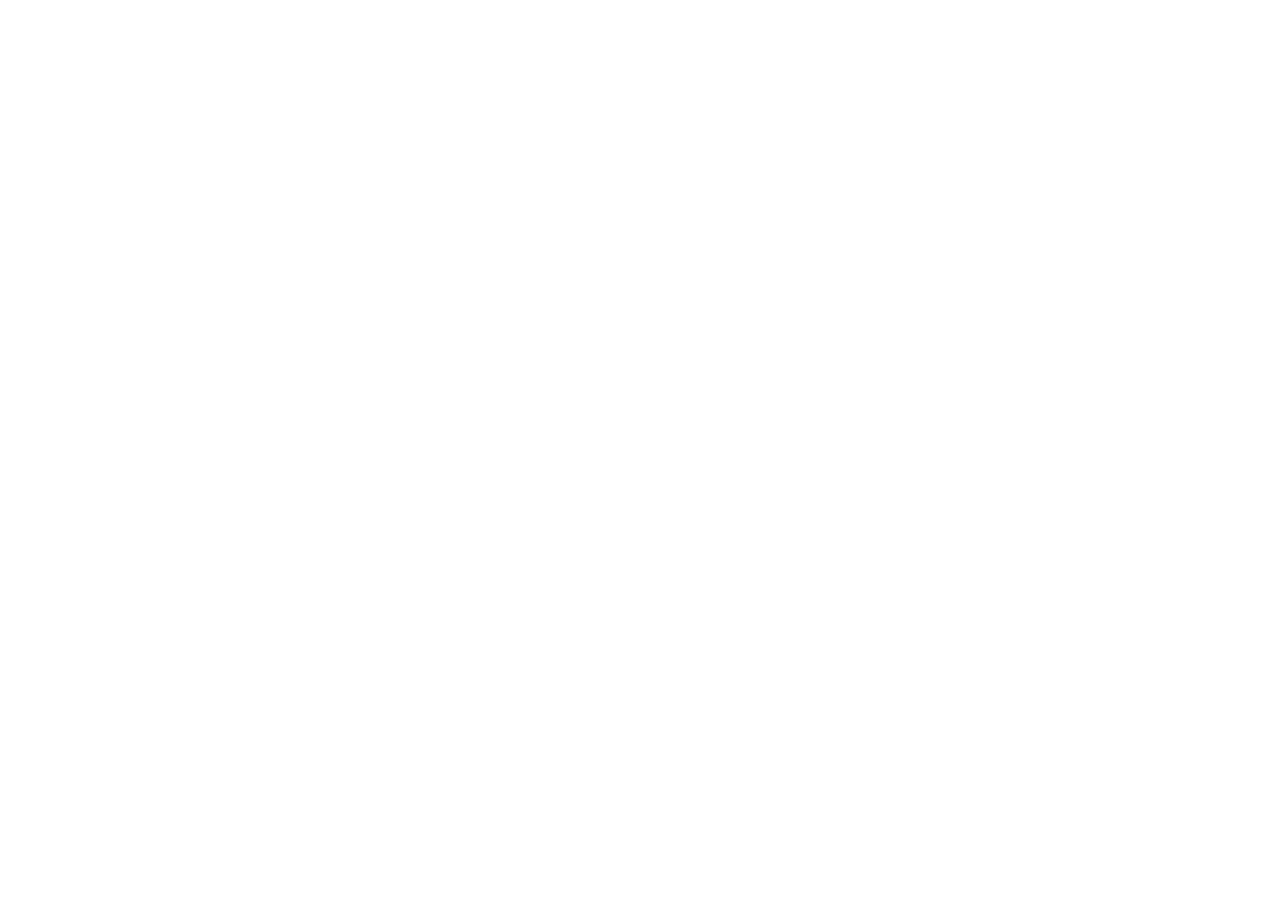
==== index.html @ 223c6972 "First commit" ====
<!DOCTYPE html>
<html lang="en">
<head>
    <meta charset="UTF-8">
    <meta name="viewport" content="width=device-width, initial-scale=1.0">
    <title>Document</title>
</head>
<body>
    
</body>
</html>
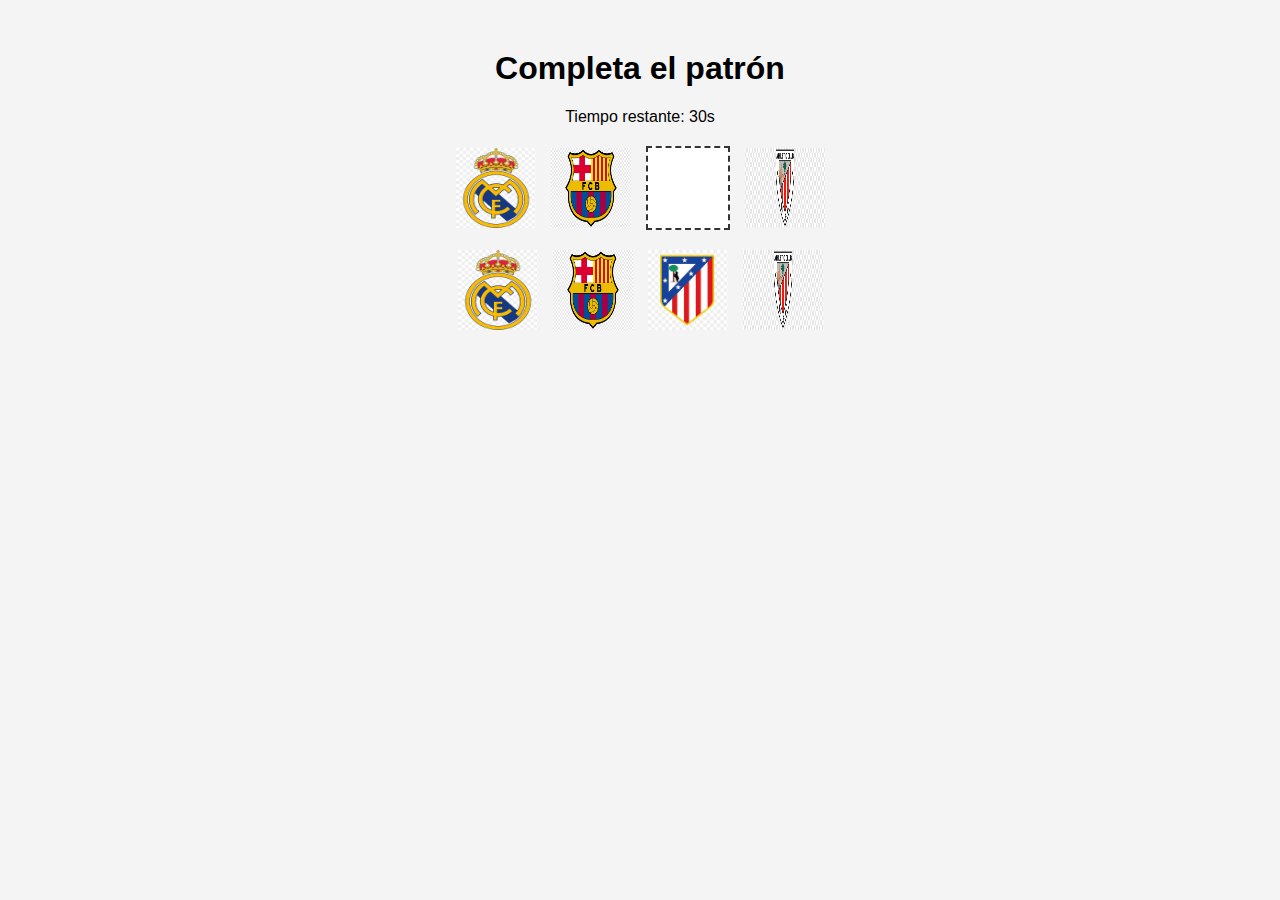
==== commit 230d3a92: "Mejora del codigo" ====
--- a/index.html
+++ b/index.html
@@ -1,11 +1,33 @@
 <!DOCTYPE html>
-<html lang="en">
+<html lang="es">
 <head>
     <meta charset="UTF-8">
     <meta name="viewport" content="width=device-width, initial-scale=1.0">
-    <title>Document</title>
+    <title>Juego de Patrones</title>
+    <link rel="stylesheet" href="styles.css">
 </head>
 <body>
-    
+    <div id="game-container">
+        <h1>Completa el patrón</h1>
+        <p id="timer">Tiempo restante: <span id="time">30</span>s</p>
+
+        <!-- Contenedor del patrón con un hueco vacío -->
+        <div id="pattern-container">
+            <img src="images/realmadrid.png" class="team-logo">
+            <img src="images/fc-barcelona.png" class="team-logo">
+            <div id="drop-zone" class="team-logo"></div> <!-- Zona donde se arrastrará el escudo -->
+            <img src="images/atheltic.png" class="team-logo">
+        </div>
+
+        <!-- Escudos disponibles para arrastrar -->
+        <div id="choices-container">
+            <img src="images/realmadrid.png" class="draggable" draggable="true" id="realmadrid">
+            <img src="images/fc-barcelona.png" class="draggable" draggable="true" id="barcelona">
+            <img src="images/atletico.png" class="draggable" draggable="true" id="atletico">
+            <img src="images/atheltic.png" class="draggable" draggable="true" id="athletic">
+        </div>
+    </div>
+
+    <script src="app.js"></script>
 </body>
-</html>+</html>
--- a/styles.css
+++ b/styles.css
@@ -0,0 +1,42 @@
+body {
+    font-family: Arial, sans-serif;
+    text-align: center;
+    background-color: #f4f4f4;
+}
+
+#game-container {
+    margin-top: 50px;
+}
+
+#pattern-container {
+    display: flex;
+    justify-content: center;
+    align-items: center;
+    gap: 15px;
+    margin: 20px 0;
+}
+
+.team-logo {
+    width: 80px;
+    height: 80px;
+}
+
+#drop-zone {
+    width: 80px;
+    height: 80px;
+    border: 2px dashed #333;
+    background-color: white;
+}
+
+#choices-container {
+    display: flex;
+    justify-content: center;
+    gap: 15px;
+    margin-top: 20px;
+}
+
+.draggable {
+    width: 80px;
+    height: 80px;
+    cursor: grab;
+}
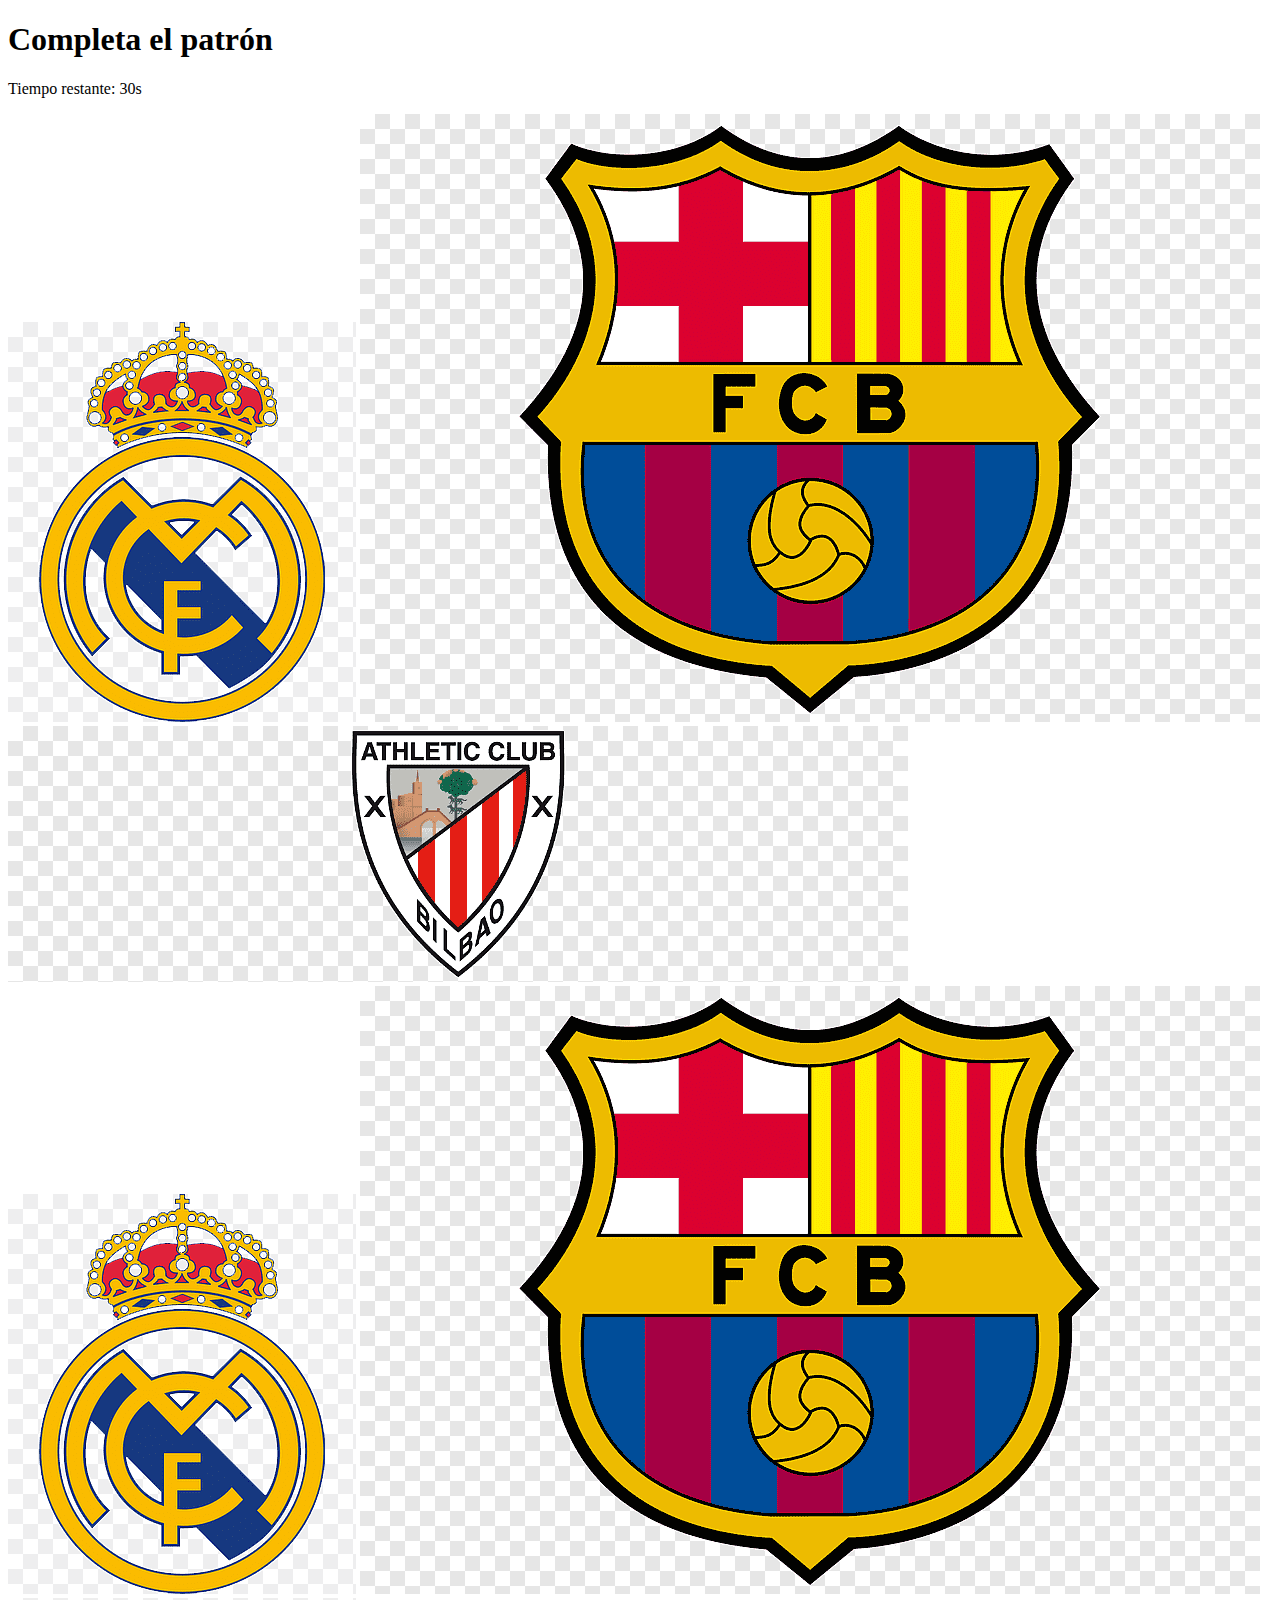
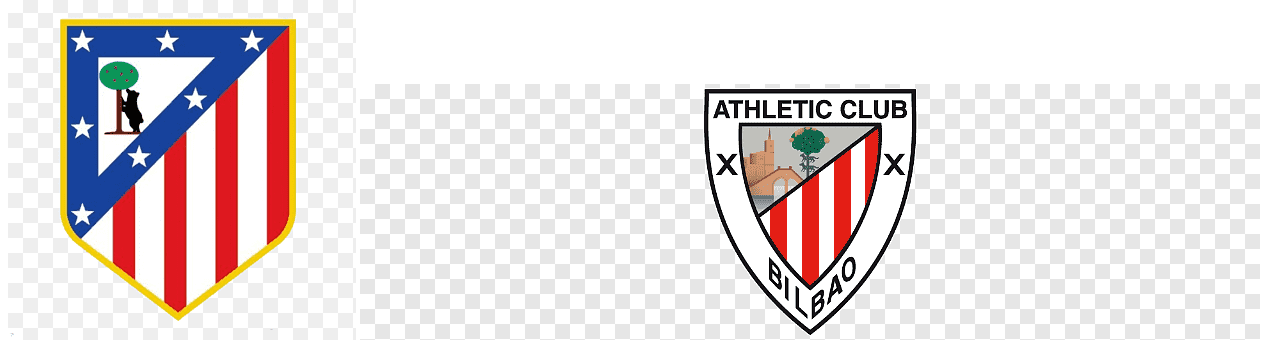
==== commit 43b78b9d: "commit upload code" ====
--- a/index.html
+++ b/index.html
@@ -31,3 +31,21 @@
     <script src="app.js"></script>
 </body>
 </html>
+
+
+<!-- <!DOCTYPE html>
+<html lang="es">
+<head>
+    <meta charset="UTF-8">
+    <meta name="viewport" content="width=device-width, initial-scale=1.0">
+    <title>Juego de Escudos</title>
+    <link rel="stylesheet" href="./css/styles.css">
+    <script type="module" src="app.js" defer></script>
+</head>
+<body>
+    <h1>Juego de Escudos</h1>
+    <div id="tablero"></div>
+    <div id="opciones"></div>
+    <div id="puntuaciones"></div>
+</body>
+</html> -->--- a/css/styles.css
+++ b/css/styles.css
@@ -0,0 +1,66 @@
+/* body {
+    font-family: Arial, sans-serif;
+    text-align: center;
+}
+
+.oculto {
+    display: none;
+}
+
+#patron, #escudos {
+    display: flex;
+    justify-content: center;
+    margin: 20px 0;
+}
+
+
+.casilla, .escudo {
+    width: 100px;
+    height: 100px;
+    margin: 10px;
+    border: 2px solid black;
+    display: flex;
+    align-items: center;
+    justify-content: center;
+    background-color: #f9f9f9;
+}
+
+.escudo img, .casilla img {
+    width: 90%;
+    height: 90%;
+    object-fit: contain;
+    cursor: grab;
+}
+
+.casilla {
+    background-color: #f0f0f0;
+}
+ */
+
+ body {
+    font-family: Arial, sans-serif;
+    text-align: center;
+}
+
+#tablero, #opciones {
+    display: flex;
+    justify-content: center;
+    gap: 10px;
+    margin: 20px;
+}
+
+.casilla {
+    width: 100px;
+    height: 100px;
+    border: 2px dashed #000;
+    display: flex;
+    align-items: center;
+    justify-content: center;
+    background-color: #f0f0f0;
+}
+
+.escudo {
+    width: 80px;
+    height: 80px;
+    cursor: grab;
+}
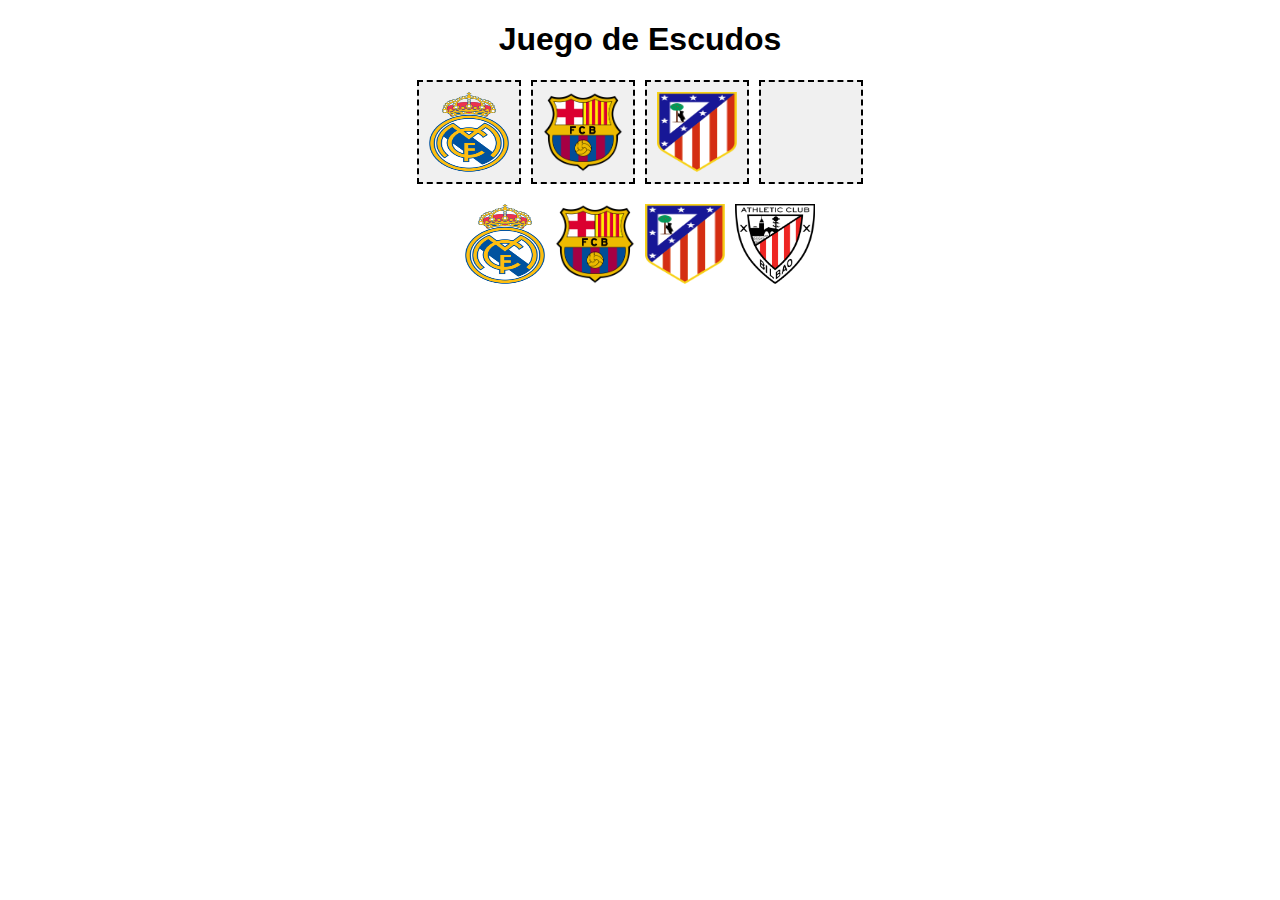
==== commit 968dd703: "Update code" ====
--- a/index.html
+++ b/index.html
@@ -1,39 +1,4 @@
 <!DOCTYPE html>
-<html lang="es">
-<head>
-    <meta charset="UTF-8">
-    <meta name="viewport" content="width=device-width, initial-scale=1.0">
-    <title>Juego de Patrones</title>
-    <link rel="stylesheet" href="styles.css">
-</head>
-<body>
-    <div id="game-container">
-        <h1>Completa el patrón</h1>
-        <p id="timer">Tiempo restante: <span id="time">30</span>s</p>
-
-        <!-- Contenedor del patrón con un hueco vacío -->
-        <div id="pattern-container">
-            <img src="images/realmadrid.png" class="team-logo">
-            <img src="images/fc-barcelona.png" class="team-logo">
-            <div id="drop-zone" class="team-logo"></div> <!-- Zona donde se arrastrará el escudo -->
-            <img src="images/atheltic.png" class="team-logo">
-        </div>
-
-        <!-- Escudos disponibles para arrastrar -->
-        <div id="choices-container">
-            <img src="images/realmadrid.png" class="draggable" draggable="true" id="realmadrid">
-            <img src="images/fc-barcelona.png" class="draggable" draggable="true" id="barcelona">
-            <img src="images/atletico.png" class="draggable" draggable="true" id="atletico">
-            <img src="images/atheltic.png" class="draggable" draggable="true" id="athletic">
-        </div>
-    </div>
-
-    <script src="app.js"></script>
-</body>
-</html>
-
-
-<!-- <!DOCTYPE html>
 <html lang="es">
 <head>
     <meta charset="UTF-8">
@@ -48,4 +13,4 @@
     <div id="opciones"></div>
     <div id="puntuaciones"></div>
 </body>
-</html> -->+</html>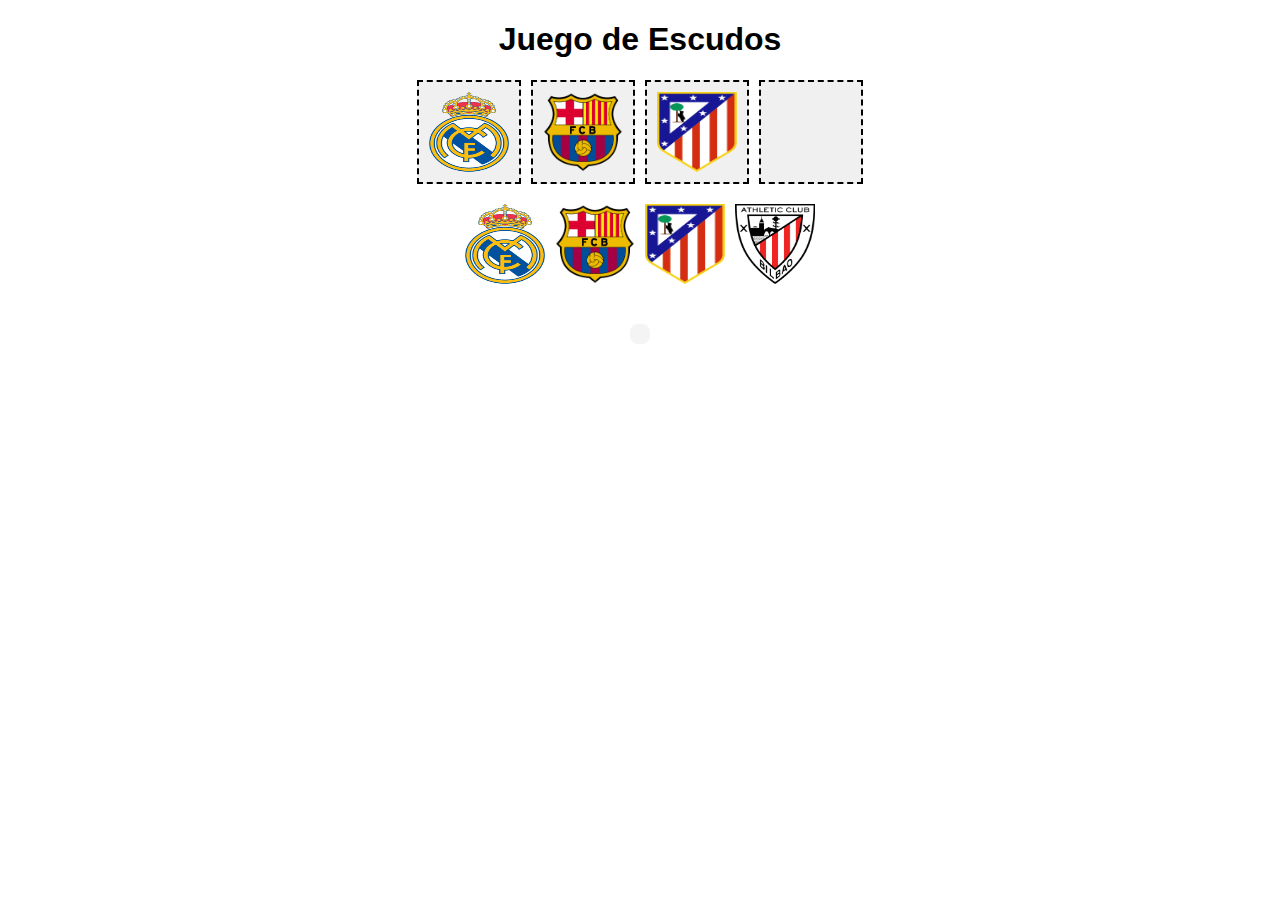
==== commit bec053f0: "Improved "juego" code, and added final table" ====
--- a/index.html
+++ b/index.html
@@ -12,5 +12,10 @@
     <div id="tablero"></div>
     <div id="opciones"></div>
     <div id="puntuaciones"></div>
+
+    <div id="contenedorFormulario"></div>
+
+    <!-- Tabla para mostrar las puntuaciones guardadas -->
+    <div id="tablaContenedor"></div>
 </body>
 </html>--- a/css/styles.css
+++ b/css/styles.css
@@ -64,3 +64,69 @@
     height: 80px;
     cursor: grab;
 }
+
+/* Estilo para el contenedor del formulario de nombre */
+#contenedorFormulario {
+    margin-top: 20px;
+    padding: 10px;
+    background-color: #f4f4f4;
+    border-radius: 8px;
+    display: inline-block;
+}
+
+/* Estilo para el input del nombre */
+#contenedorFormulario input {
+    padding: 8px;
+    font-size: 16px;
+    margin-top: 10px;
+    border: 1px solid #ccc;
+    border-radius: 4px;
+}
+
+/* Estilo para el botón de guardar */
+#contenedorFormulario button {
+    padding: 10px 20px;
+    background-color: #4CAF50;
+    color: white;
+    border: none;
+    border-radius: 4px;
+    cursor: pointer;
+    font-size: 16px;
+    margin-top: 10px;
+}
+
+#contenedorFormulario button:hover {
+    background-color: #45a049;
+}
+
+/* Estilo para la tabla */
+#tablaPuntuaciones {
+    margin-top: 20px;
+    width: 80%;
+    margin-left: auto;
+    margin-right: auto;
+    border-collapse: collapse;
+    text-align: left;
+    background-color: #fff;
+    border: 2px solid #ddd;
+    border-radius: 8px;
+}
+
+#tablaPuntuaciones th, #tablaPuntuaciones td {
+    padding: 12px;
+    border: 1px solid #ddd;
+}
+
+#tablaPuntuaciones th {
+    background-color: #4CAF50;
+    color: white;
+}
+
+#tablaPuntuaciones tr:nth-child(even) {
+    background-color: #f2f2f2;
+}
+
+#tablaPuntuaciones tr:hover {
+    background-color: #ddd;
+}
+
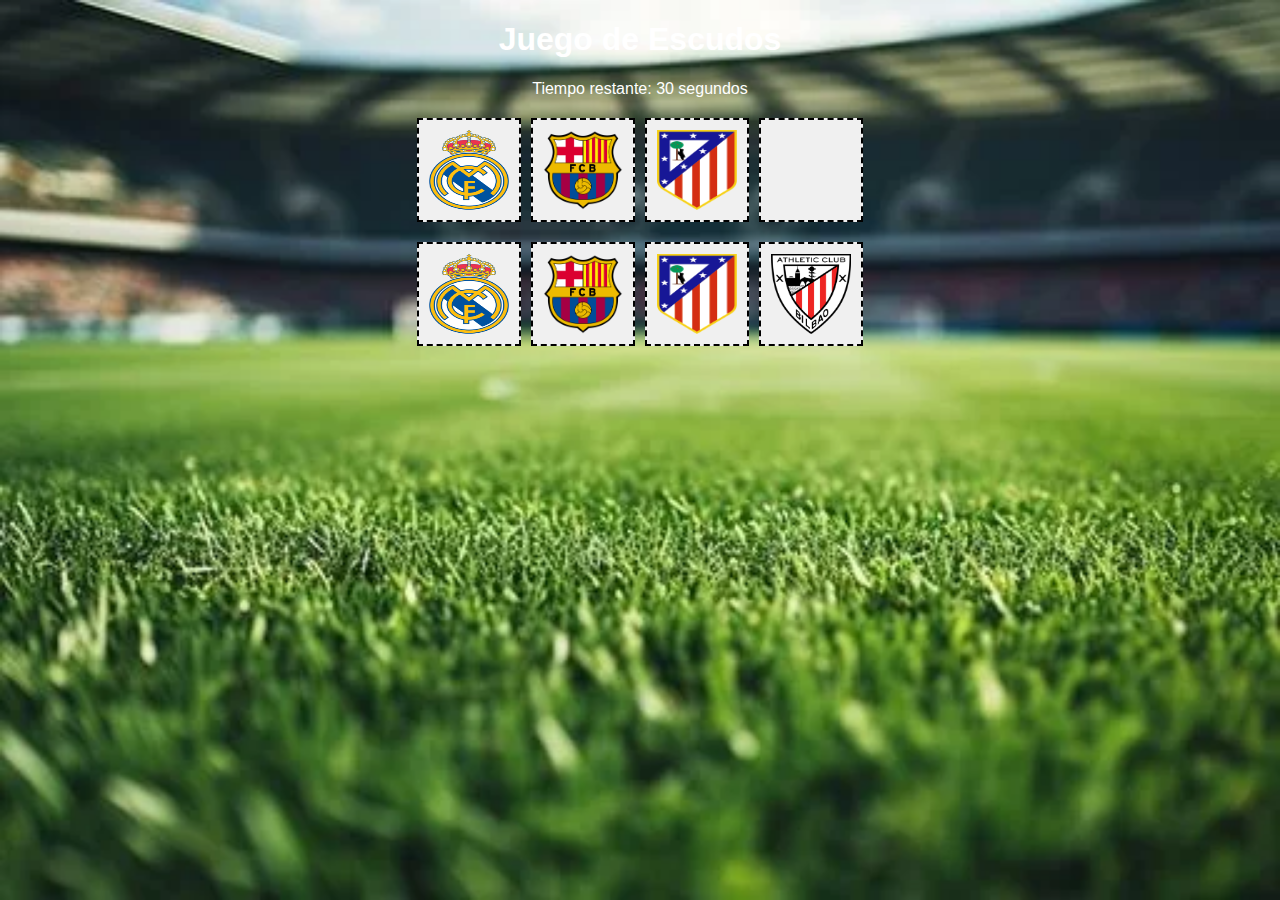
==== commit db52b060: "Created a final page, and added css to the final page and the game page" ====
--- a/index.html
+++ b/index.html
@@ -9,6 +9,12 @@
 </head>
 <body>
     <h1>Juego de Escudos</h1>
+
+    <!-- Contador de tiempo -->
+    <div id="contador">
+        <p>Tiempo restante: <span id="time">30</span> segundos</p>
+    </div>
+
     <div id="tablero"></div>
     <div id="opciones"></div>
     <div id="puntuaciones"></div>
@@ -18,4 +24,4 @@
     <!-- Tabla para mostrar las puntuaciones guardadas -->
     <div id="tablaContenedor"></div>
 </body>
-</html>+</html>
--- a/css/styles.css
+++ b/css/styles.css
@@ -40,6 +40,11 @@
  body {
     font-family: Arial, sans-serif;
     text-align: center;
+    background-image: url('../img/campofutbol-bg.jpg'); /* Ruta a la imagen */
+    background-size: cover; /* La imagen cubre toda la pantalla */
+    background-position: center; /* Centrada */
+    background-attachment: fixed; /* Fija el fondo al hacer scroll */
+    color: white; /* Para mejorar la visibilidad del texto */
 }
 
 #tablero, #opciones {
@@ -66,13 +71,7 @@
 }
 
 /* Estilo para el contenedor del formulario de nombre */
-#contenedorFormulario {
-    margin-top: 20px;
-    padding: 10px;
-    background-color: #f4f4f4;
-    border-radius: 8px;
-    display: inline-block;
-}
+
 
 /* Estilo para el input del nombre */
 #contenedorFormulario input {
@@ -101,15 +100,7 @@
 
 /* Estilo para la tabla */
 #tablaPuntuaciones {
-    margin-top: 20px;
-    width: 80%;
-    margin-left: auto;
-    margin-right: auto;
-    border-collapse: collapse;
-    text-align: left;
-    background-color: #fff;
-    border: 2px solid #ddd;
-    border-radius: 8px;
+    background-color: rgba(255, 255, 255, 0.9); /* Fondo más claro para contraste */
 }
 
 #tablaPuntuaciones th, #tablaPuntuaciones td {
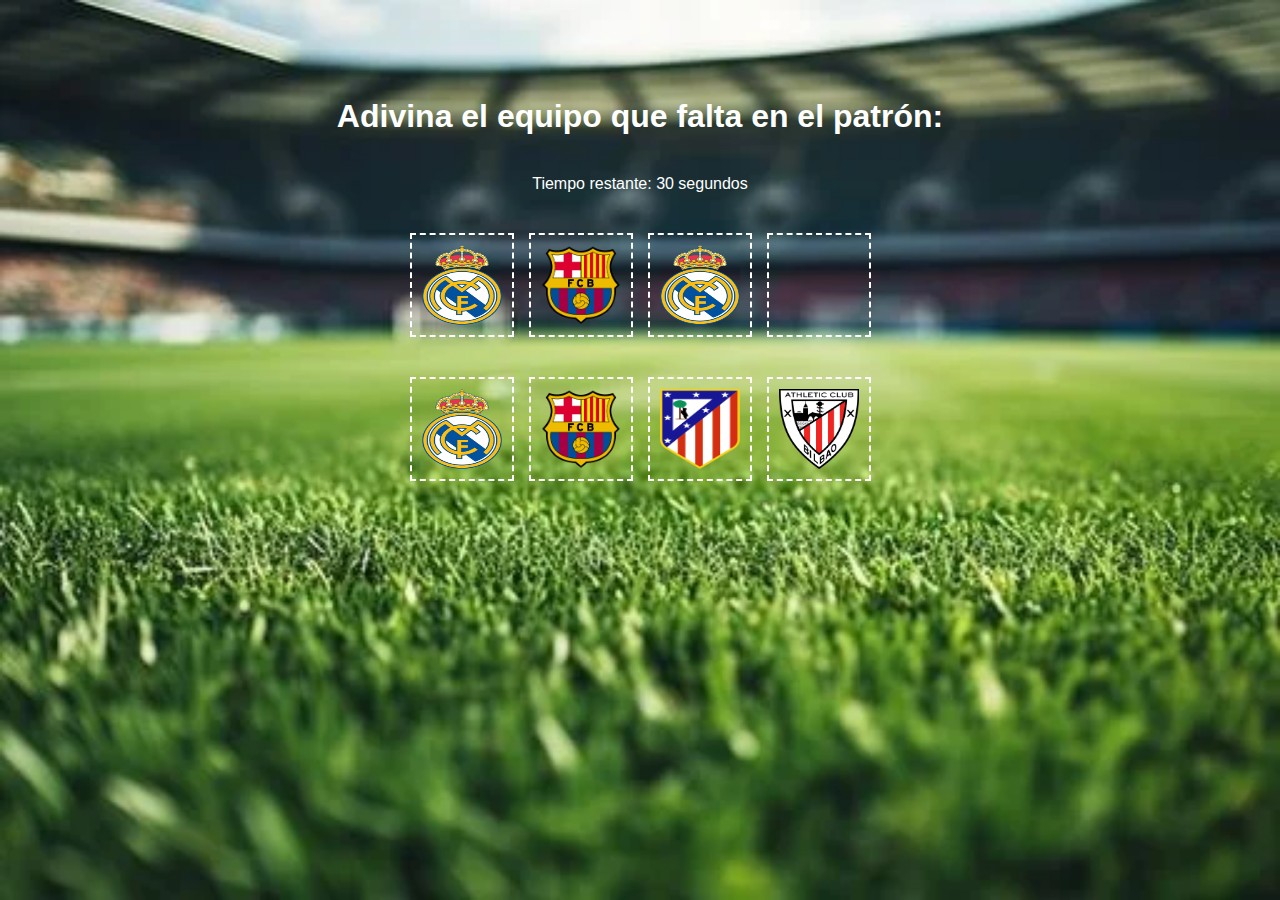
==== commit aee972c5: "Improved CSS on the main page and added a new button" ====
--- a/index.html
+++ b/index.html
@@ -8,9 +8,8 @@
     <script type="module" src="app.js" defer></script>
 </head>
 <body>
-    <h1>Juego de Escudos</h1>
+    <h1>Adivina el equipo que falta en el patrón:</h1>
 
-    <!-- Contador de tiempo -->
     <div id="contador">
         <p>Tiempo restante: <span id="time">30</span> segundos</p>
     </div>
@@ -21,7 +20,6 @@
 
     <div id="contenedorFormulario"></div>
 
-    <!-- Tabla para mostrar las puntuaciones guardadas -->
     <div id="tablaContenedor"></div>
 </body>
 </html>
--- a/css/styles.css
+++ b/css/styles.css
@@ -1,67 +1,37 @@
-/* body {
+body {
     font-family: Arial, sans-serif;
     text-align: center;
+    background-image: url('../img/campofutbol-bg.jpg');
+    background-size: cover;
+    background-position: center;
+    background-attachment: fixed;
+    color: white;
+    padding-top: 50px; 
+}
+h1 {
+    margin-top: 50px; 
 }
 
-.oculto {
-    display: none;
-}
-
-#patron, #escudos {
-    display: flex;
-    justify-content: center;
-    margin: 20px 0;
-}
-
-
-.casilla, .escudo {
-    width: 100px;
-    height: 100px;
-    margin: 10px;
-    border: 2px solid black;
-    display: flex;
-    align-items: center;
-    justify-content: center;
-    background-color: #f9f9f9;
-}
-
-.escudo img, .casilla img {
-    width: 90%;
-    height: 90%;
-    object-fit: contain;
-    cursor: grab;
-}
-
-.casilla {
-    background-color: #f0f0f0;
-}
- */
-
- body {
-    font-family: Arial, sans-serif;
-    text-align: center;
-    background-image: url('../img/campofutbol-bg.jpg'); /* Ruta a la imagen */
-    background-size: cover; /* La imagen cubre toda la pantalla */
-    background-position: center; /* Centrada */
-    background-attachment: fixed; /* Fija el fondo al hacer scroll */
-    color: white; /* Para mejorar la visibilidad del texto */
+h1, #contador {
+    margin-top: 40px; 
 }
 
 #tablero, #opciones {
     display: flex;
     justify-content: center;
-    gap: 10px;
-    margin: 20px;
+    flex-wrap: wrap; 
+    gap: 15px;
+    margin: 40px 0; 
 }
 
 .casilla {
     width: 100px;
     height: 100px;
-    border: 2px dashed #000;
+    border: 2px dashed white; 
     display: flex;
     align-items: center;
     justify-content: center;
-    background-color: #f0f0f0;
+    background-color: transparent; 
 }
 
 .escudo {
@@ -70,10 +40,6 @@
     cursor: grab;
 }
 
-/* Estilo para el contenedor del formulario de nombre */
-
-
-/* Estilo para el input del nombre */
 #contenedorFormulario input {
     padding: 8px;
     font-size: 16px;
@@ -82,7 +48,6 @@
     border-radius: 4px;
 }
 
-/* Estilo para el botón de guardar */
 #contenedorFormulario button {
     padding: 10px 20px;
     background-color: #4CAF50;
@@ -98,9 +63,8 @@
     background-color: #45a049;
 }
 
-/* Estilo para la tabla */
 #tablaPuntuaciones {
-    background-color: rgba(255, 255, 255, 0.9); /* Fondo más claro para contraste */
+    background-color: rgba(255, 255, 255, 0.9);
 }
 
 #tablaPuntuaciones th, #tablaPuntuaciones td {
@@ -120,4 +84,3 @@
 #tablaPuntuaciones tr:hover {
     background-color: #ddd;
 }
-
